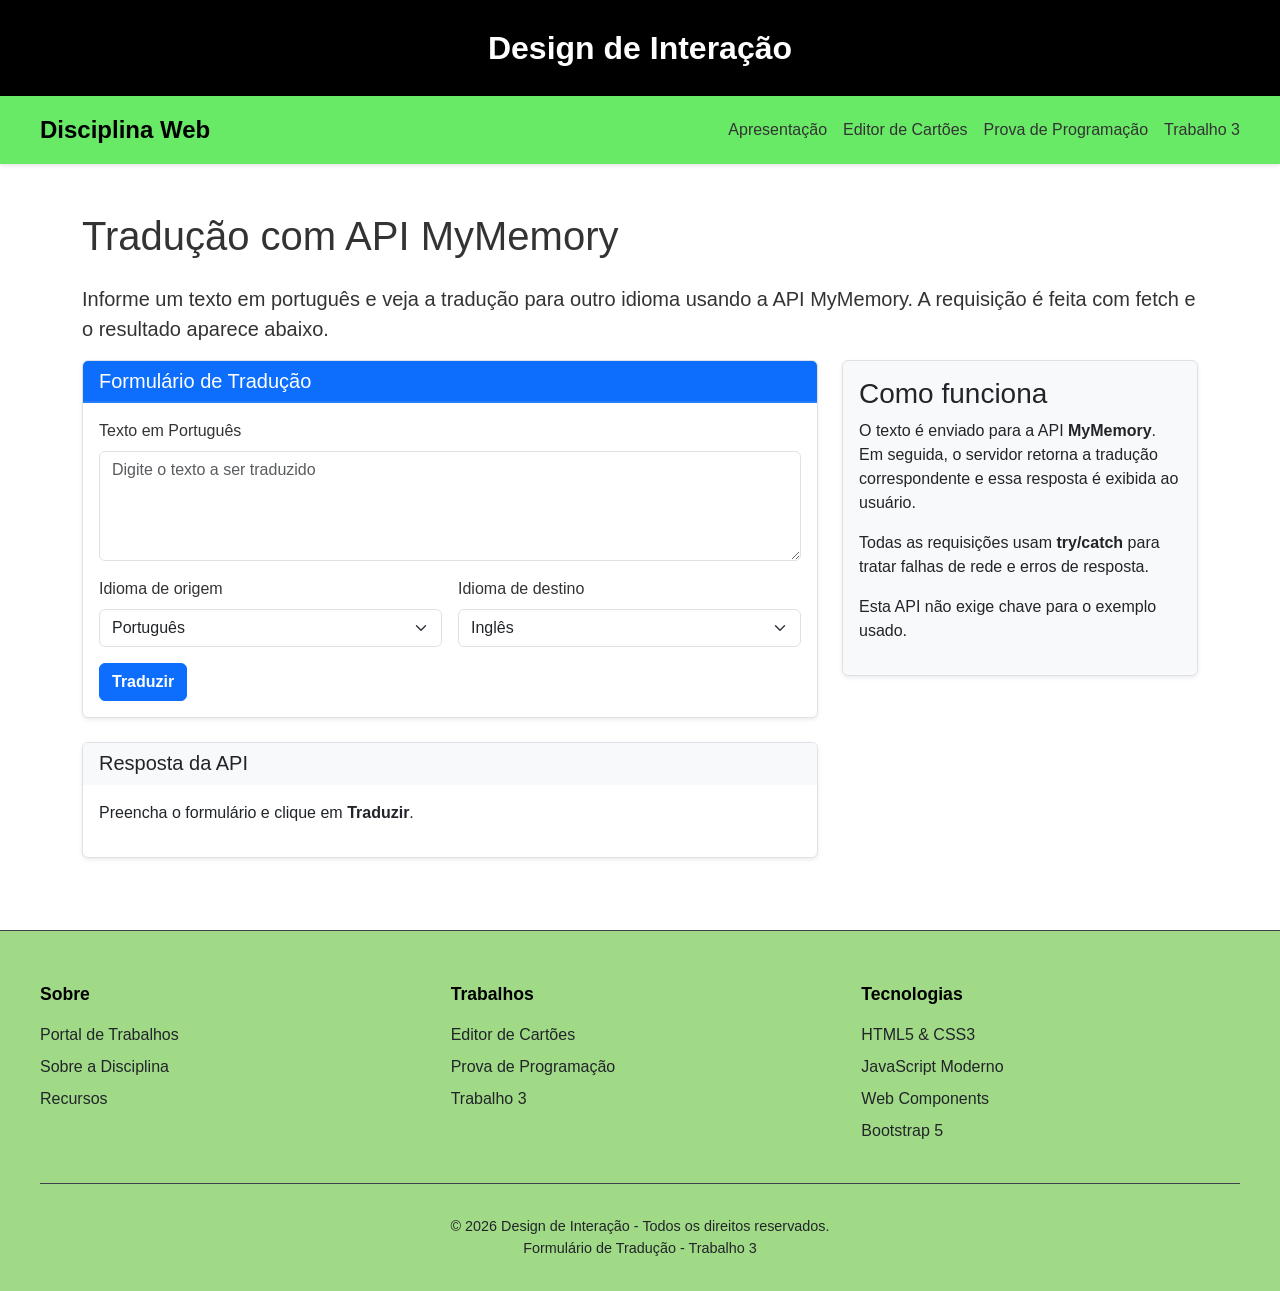
==== pages/trabalho3-form.html @ 08eb0178 "primeiro commit" ====
<!DOCTYPE html>
<html lang="pt-BR">

<head>
    <meta charset="UTF-8">
    <meta name="viewport" content="width=device-width, initial-scale=1.0">
    <title>Trabalho 3 - Formulário de Tradução</title>
    <link href="https://cdn.jsdelivr.net/npm/bootstrap@5.3.0/dist/css/bootstrap.min.css" rel="stylesheet">
    <link href="../css/styles.css" rel="stylesheet">
    <script type="module" src="../script/components.js"></script>
</head>

<body class="d-flex flex-column min-vh-100">

    <my-header>
        <span slot="title">Design de Interação</span>
    </my-header>

    <my-nav>
        <span slot="brand">Disciplina Web</span>
        <a slot="items" class="nav-link" href="../index.html">Apresentação</a>
        <a slot="items" class="nav-link" href="editor.html">Editor de Cartões</a>
        <a slot="items" class="nav-link" href="prova.html">Prova de Programação</a>
        <a slot="items" class="nav-link" href="trabalho3.html">Trabalho 3</a>
    </my-nav>

    <main class="container my-5 flex-grow-1">
        <h1 class="mb-4">Tradução com API MyMemory</h1>

        <p class="lead">
            Informe um texto em português e veja a tradução para outro idioma usando a API MyMemory.
            A requisição é feita com <strong>fetch</strong> e o resultado aparece abaixo.
        </p>

        <section class="row">
            <div class="col-lg-8">
                <div class="card shadow-sm mb-4">
                    <div class="card-header bg-primary text-white">
                        <h2 class="h5 mb-0">Formulário de Tradução</h2>
                    </div>
                    <div class="card-body">
                        <form id="translationForm" novalidate>
                            <div class="mb-3">
                                <label id="sourceTextLabel" for="sourceText" class="form-label">Texto em Português</label>
                                <textarea id="sourceText" class="form-control" rows="4" placeholder="Digite o texto a ser traduzido" required></textarea>
                                <div class="invalid-feedback">Digite um texto para traduzir.</div>
                            </div>

                            <div class="row g-3 mb-3">
                                <div class="col-sm-6">
                                    <label for="sourceLang" class="form-label">Idioma de origem</label>
                                    <select id="sourceLang" class="form-select" required>
                                        <option value="pt" selected>Português</option>
                                    </select>
                                </div>
                                <div class="col-sm-6">
                                    <label id="targetLangLabel" for="targetLang" class="form-label">Idioma de destino</label>
                                    <select id="targetLang" class="form-select" required>
                                        <option value="en" selected>Inglês</option>
                                        <option value="es">Espanhol</option>
                                    </select>
                                </div>
                            </div>

                            <button type="submit" class="btn btn-primary">Traduzir</button>
                        </form>
                    </div>
                </div>

                <div class="card shadow-sm mb-4">
                    <div class="card-header bg-light">
                        <h2 class="h5 mb-0">Resposta da API</h2>
                    </div>
                    <div class="card-body" id="translationResult">
                        <p>Preencha o formulário e clique em <strong>Traduzir</strong>.</p>
                    </div>
                </div>
            </div>

            <div class="col-lg-4">
                <div class="card shadow-sm mb-4 bg-light">
                    <div class="card-body">
                        <h3>Como funciona</h3>
                        <p>
                            O texto é enviado para a API <strong>MyMemory</strong>.
                            Em seguida, o servidor retorna a tradução correspondente
                            e essa resposta é exibida ao usuário.
                        </p>
                        <p>
                            Todas as requisições usam <strong>try/catch</strong> para
                            tratar falhas de rede e erros de resposta.
                        </p>
                        <p>
                            Esta API não exige chave para o exemplo usado.
                        </p>
                    </div>
                </div>
            </div>
        </section>
    </main>

    <my-footer>
        <span slot="credits">Formulário de Tradução - Trabalho 3</span>
    </my-footer>

    <script type="module" src="../script/trabalho3-form.js"></script>
    <script src="https://cdn.jsdelivr.net/npm/bootstrap@5.3.0/dist/js/bootstrap.bundle.min.js"></script>
</body>

</html>
---- css/styles.css ----
:root {
    --primary-color: #0d6efd;
    --dark-color: #212529;
    --light-color: #f8f9fa;
    --border-color: #dee2e6;
}

body {
    font-family: 'Segoe UI', Tahoma, Geneva, Verdana, sans-serif;
    color: #333;
    background-color: #fff;
}

html, body {
    height: 100%;
}

header {
    border-bottom: 3px solid var(--primary-color);
}

header h1 {
    font-weight: 700;
    letter-spacing: 0.5px;
}

.navbar {
    box-shadow: 0 2px 4px rgba(0,0,0,0.1);
}

article {
    line-height: 1.6;
}

figure {
    margin: 0;
}

dl dt {
    font-weight: 600;
    margin-top: 0.5rem;
}

dl dd {
    margin-left: 1.5rem;
    margin-bottom: 0.5rem;
}

.card {
    border: 1px solid var(--border-color);
    transition: box-shadow 0.3s ease;
}

.card:hover {
    box-shadow: 0 4px 12px rgba(0,0,0,0.15) !important;
}

.card-header {
    font-weight: 600;
    border-bottom: 2px solid rgba(255,255,255,0.1);
}

.card-preview {
    border: 2px solid var(--border-color);
    border-radius: 0.375rem;
    background-color: #ffffff;
    overflow: auto;
    position: relative;
    transition: all 0.3s ease;
}

.card-preview div, 
.card-preview p, 
.card-preview img {
    position: relative;
    cursor: pointer;
    transition: all 0.2s ease;
    border: 2px solid transparent;
    margin: 5px;
    display: inline-block;
}

.card-preview div:hover,
.card-preview p:hover,
.card-preview img:hover {
    border-color: #ffc107;
    box-shadow: 0 0 8px rgba(255, 193, 7, 0.5);
}

.card-preview .selected {
    border: 2px solid #0d6efd !important;
    box-shadow: 0 0 12px rgba(13, 110, 253, 0.7) !important;
    outline: 2px dashed #0d6efd;
    outline-offset: -4px;
}

#card div {
    box-sizing: border-box;
}

.card-element {
    padding: 5px;
}

.card-preview img {
    max-width: 100%;
    height: auto;
    display: block;
}

.form-control, .form-select {
    border: 1px solid var(--border-color);
    transition: border-color 0.3s ease, box-shadow 0.3s ease;
}

.form-control:focus, .form-select:focus {
    border-color: var(--primary-color);
    box-shadow: 0 0 0 0.2rem rgba(13, 110, 253, 0.25);
}

.form-label {
    font-weight: 500;
    margin-bottom: 0.5rem;
    color: #333;
}

.input-group .form-control-color {
    cursor: pointer;
    height: 38px;
}

.input-group-text {
    background-color: var(--light-color);
    border: 1px solid var(--border-color);
    font-weight: 500;
    font-family: 'Courier New', monospace;
}

.btn {
    font-weight: 600;
    transition: all 0.3s ease;
    border-radius: 0.375rem;
}

.btn-primary {
    background-color: var(--primary-color);
    border-color: var(--primary-color);
}

.btn-primary:hover {
    background-color: #0b5ed7;
    border-color: #0a58ca;
    transform: translateY(-2px);
    box-shadow: 0 4px 8px rgba(13, 110, 253, 0.3);
}

.btn-primary:active {
    transform: translateY(0);
}

.btn-warning {
    background-color: #ffc107;
    border-color: #ffc107;
    color: #000;
}

.btn-warning:hover {
    background-color: #ffb800;
    border-color: #ffb300;
    transform: translateY(-2px);
}

.btn-danger:hover {
    transform: translateY(-2px);
}

.btn-outline-secondary:hover {
    transform: translateY(-2px);
}

fieldset {
    border: 1px solid var(--border-color);
    border-radius: 0.375rem;
    padding: 1rem;
    background-color: #f9f9f9;
}

legend {
    width: auto;
    padding: 0 0.5rem;
    font-size: 0.95rem;
}

footer {
    border-top: 2px solid var(--border-color);
    margin-top: auto;
}

footer h6 {
    font-weight: 700;
    margin-bottom: 0.5rem;
}

footer p {
    margin: 0;
}

.bg-light {
    background-color: var(--light-color) !important;
}

.bg-light h6 {
    color: var(--primary-color);
    font-weight: 700;
}

.bg-light ul {
    list-style-position: inside;
    padding-left: 0;
}

.bg-light li {
    margin-bottom: 0.5rem;
}

.text-muted {
    color: #6c757d !important;
}

.small {
    font-size: 0.875rem;
}

.technology-card {
    padding: 2rem 1rem;
    background-color: var(--light-color);
    border-radius: 0.5rem;
    transition: all 0.3s ease;
    border: 2px solid transparent;
}

.technology-card:hover {
    transform: translateY(-8px);
    border-color: var(--primary-color);
    box-shadow: 0 8px 24px rgba(13, 110, 253, 0.15);
}

.tech-logo {
    width: 80px;
    height: 80px;
    object-fit: contain;
    transition: transform 0.3s ease;
}

.technology-card:hover .tech-logo {
    transform: scale(1.1);
}

.technology-card h5 {
    font-weight: 700;
    color: var(--dark-color);
}

@media (max-width: 991.98px) {
    .card-preview {
        min-height: 300px !important;
    }
    
    main {
        padding: 1rem 0.5rem;
    }
}

@media (max-width: 576px) {
    header h1 {
        font-size: 1.5rem;
    }
    
    .card-body {
        padding: 1rem;
    }
    
    fieldset {
        padding: 0.75rem;
    }
    
    .row g-4 {
        --bs-gutter-x: 1rem;
        --bs-gutter-y: 1rem;
    }
}

@keyframes fadeIn {
    from {
        opacity: 0;
        transform: translateY(10px);
    }
    to {
        opacity: 1;
        transform: translateY(0);
    }
}

.card {
    animation: fadeIn 0.3s ease-out;
}

.form-control:focus,
.form-select:focus {
    outline: 2px solid var(--primary-color);
    outline-offset: 2px;
}

button:focus {
    outline: 2px solid var(--primary-color);
    outline-offset: 2px;
}

::-webkit-scrollbar {
    width: 8px;
    height: 8px;
}

::-webkit-scrollbar-track {
    background: var(--light-color);
}

::-webkit-scrollbar-thumb {
    background: #ccc;
    border-radius: 4px;
}

::-webkit-scrollbar-thumb:hover {
    background: #999;
}
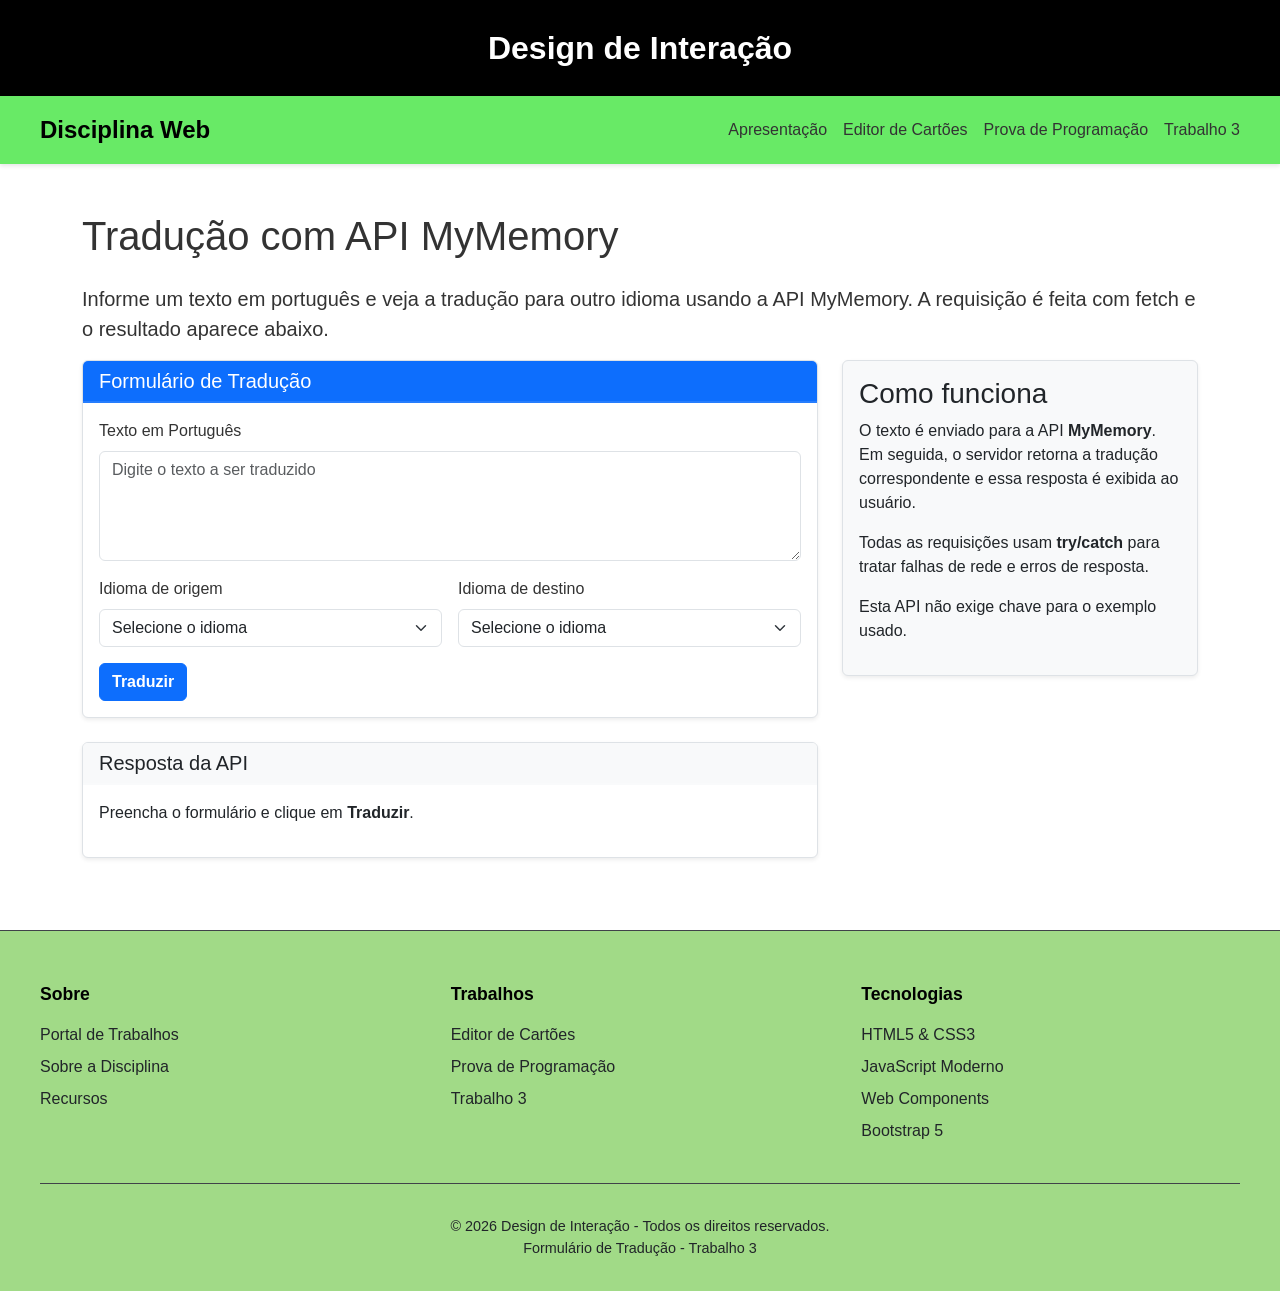
==== commit a0a1091f: "corr." ====
--- a/pages/trabalho3-form.html
+++ b/pages/trabalho3-form.html
@@ -50,13 +50,15 @@
                                 <div class="col-sm-6">
                                     <label for="sourceLang" class="form-label">Idioma de origem</label>
                                     <select id="sourceLang" class="form-select" required>
-                                        <option value="pt" selected>Português</option>
+                                        <option value="" selected disabled>Selecione o idioma</option>
+                                        <option value="pt">Português</option>
                                     </select>
                                 </div>
                                 <div class="col-sm-6">
                                     <label id="targetLangLabel" for="targetLang" class="form-label">Idioma de destino</label>
                                     <select id="targetLang" class="form-select" required>
-                                        <option value="en" selected>Inglês</option>
+                                        <option value="" selected disabled>Selecione o idioma</option>
+                                        <option value="en">Inglês</option>
                                         <option value="es">Espanhol</option>
                                     </select>
                                 </div>
